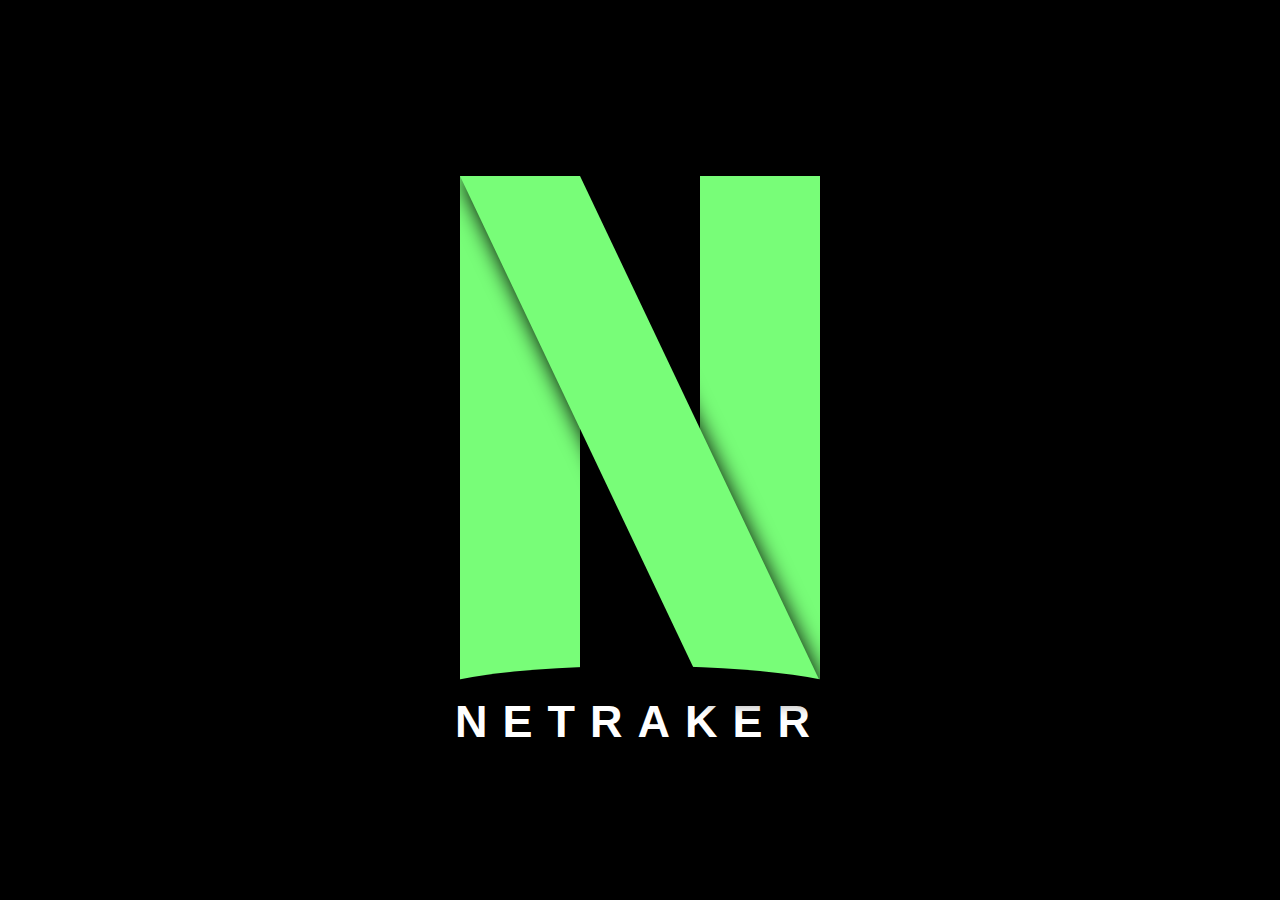
==== RadioTelescope/data/netflis.html @ c92ea7b5 "first try" ====
<!DOCTYPE html>
<html lang="en">
<head>
    <meta charset="UTF-8">
    <meta name="viewport" content="width=device-width, initial-scale=1.0">
	<link rel="shortcut icon" type="image/png" href="netracker.ico"/>
    <title>Document</title>
<link rel="stylesheet" type="text/css" href="netflis.css">
</head>
<body>
    <br>  <br> <br>
<a class="container" href="index.html"> 
    <div class="logo">
      <div class="uno"></div>
      <div class="dos"></div>
      <div class="tres"></div>
    </div>
    <div class="name">Netraker</div></a>
  
 <script>
     
    window.onload = function() {
        window.setTimeout(function () {
        window.location.href = "index.html";
    }, 5000)
    };

 </script>
  
</body>
</html>
---- RadioTelescope/data/netflis.css ----
body {
    margin: 0;
    padding: 0;
    background: black;
    color: white;
    font-family: "Arial", sans-serif;
    font-size: 45px;
    font-weight: bold;
  }
  
  a {
    text-decoration: none;
    color: white;
  }
  
  .container {
    margin: 20px auto;
    display: -webkit-box;
    display: flex;
    -webkit-box-pack: center;
            justify-content: center;
    -webkit-box-align: center;
            align-items: center;
    -webkit-box-orient: vertical;
    -webkit-box-direction: normal;
            flex-direction: column;
    width: 500px;
  }
  
  .logo {
    position: relative;
    width: 360px;
    height: 520px;
    -webkit-animation: 4s fadein;
            animation: 4s fadein;
  }
  .logo .uno, .logo .dos, .logo .tres {
    position: absolute;
    width: 120px;
    height: 100%;
    background: #78fd78;
  }
  .logo .uno {
    left: 0;
  }
  .logo .dos {
    background: #78fd78;
    left: 0;
    z-index: 1;
    -webkit-transform-origin: top left;
            transform-origin: top left;
    -webkit-transform: skewX(25.4deg);
            transform: skewX(25.4deg);
    box-shadow: 0 0 20px black;
  }
  .logo .tres {
    right: 0;
  }
  .logo::before {
    display: block;
    content: '';
    position: absolute;
    left: 50%;
    bottom: 0;
    -webkit-transform: translateX(-50%);
            transform: translateX(-50%);
    z-index: 10;
    width: 120%;
    height: 30px;
    background: black;
    border-top-left-radius: 50% 100%;
    border-top-right-radius: 50% 100%;
  }
  
  .name {
    text-transform: uppercase;
    letter-spacing: 15px;
    -webkit-animation: 4s name linear;
            animation: 4s name linear;
  }
  
  @-webkit-keyframes fadein {
    0% {
      opacity: 0;
      -webkit-transform: scale(0.8);
              transform: scale(0.8);
    }
    100% {
      opacity: 1;
      -webkit-transform: scale(1);
              transform: scale(1);
    }
  }
  
  @keyframes fadein {
    0% {
      opacity: 0;
      -webkit-transform: scale(0.8);
              transform: scale(0.8);
    }
    100% {
      opacity: 1;
      -webkit-transform: scale(1);
              transform: scale(1);
    }
  }
  @-webkit-keyframes name {
    0% {
      opacity: 0;
      -webkit-transform: scale(0.8);
              transform: scale(0.8);
    }
    80% {
      opacity: 0;
      -webkit-transform: scale(0.8);
              transform: scale(0.8);
    }
    100% {
      opacity: 1;
      -webkit-transform: scale(1);
              transform: scale(1);
    }
  }
  @keyframes name {
    0% {
      opacity: 0;
      -webkit-transform: scale(0.8);
              transform: scale(0.8);
    }
    80% {
      opacity: 0;
      -webkit-transform: scale(0.8);
              transform: scale(0.8);
    }
    100% {
      opacity: 1;
      -webkit-transform: scale(1);
              transform: scale(1);
    }
  }
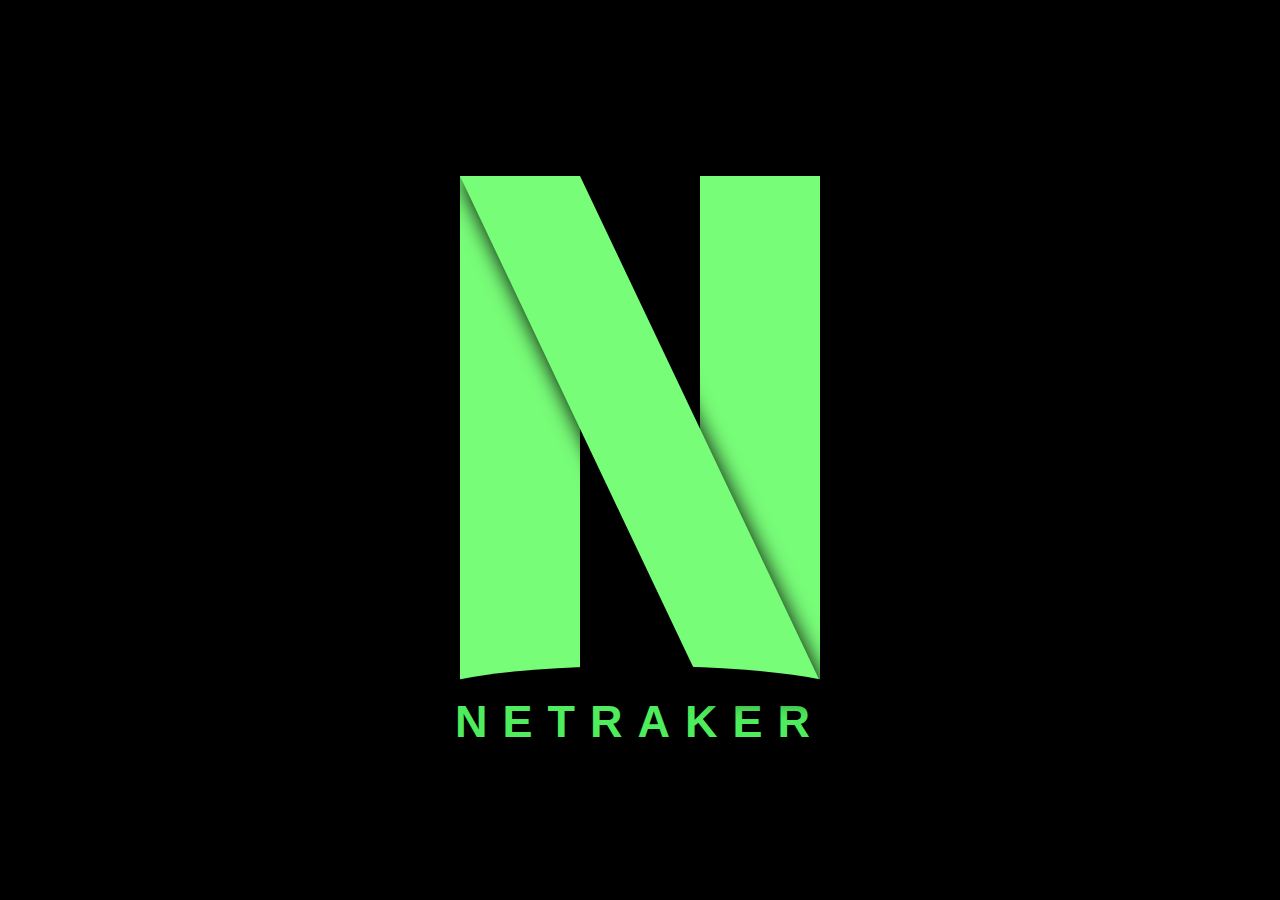
==== commit 3c2cc5fd: "." ====
--- a/RadioTelescope/data/netflis.html
+++ b/RadioTelescope/data/netflis.html
@@ -4,7 +4,7 @@
     <meta charset="UTF-8">
     <meta name="viewport" content="width=device-width, initial-scale=1.0">
 	<link rel="shortcut icon" type="image/png" href="netracker.ico"/>
-    <title>Document</title>
+    <title>NETRACKER</title>
 <link rel="stylesheet" type="text/css" href="netflis.css">
 </head>
 <body>
--- a/RadioTelescope/data/netflis.css
+++ b/RadioTelescope/data/netflis.css
@@ -2,7 +2,7 @@
     margin: 0;
     padding: 0;
     background: black;
-    color: white;
+    color: rgb(230, 0, 0);
     font-family: "Arial", sans-serif;
     font-size: 45px;
     font-weight: bold;
@@ -10,7 +10,7 @@
   
   a {
     text-decoration: none;
-    color: white;
+    color: rgb(79, 236, 93);
   }
   
   .container {
